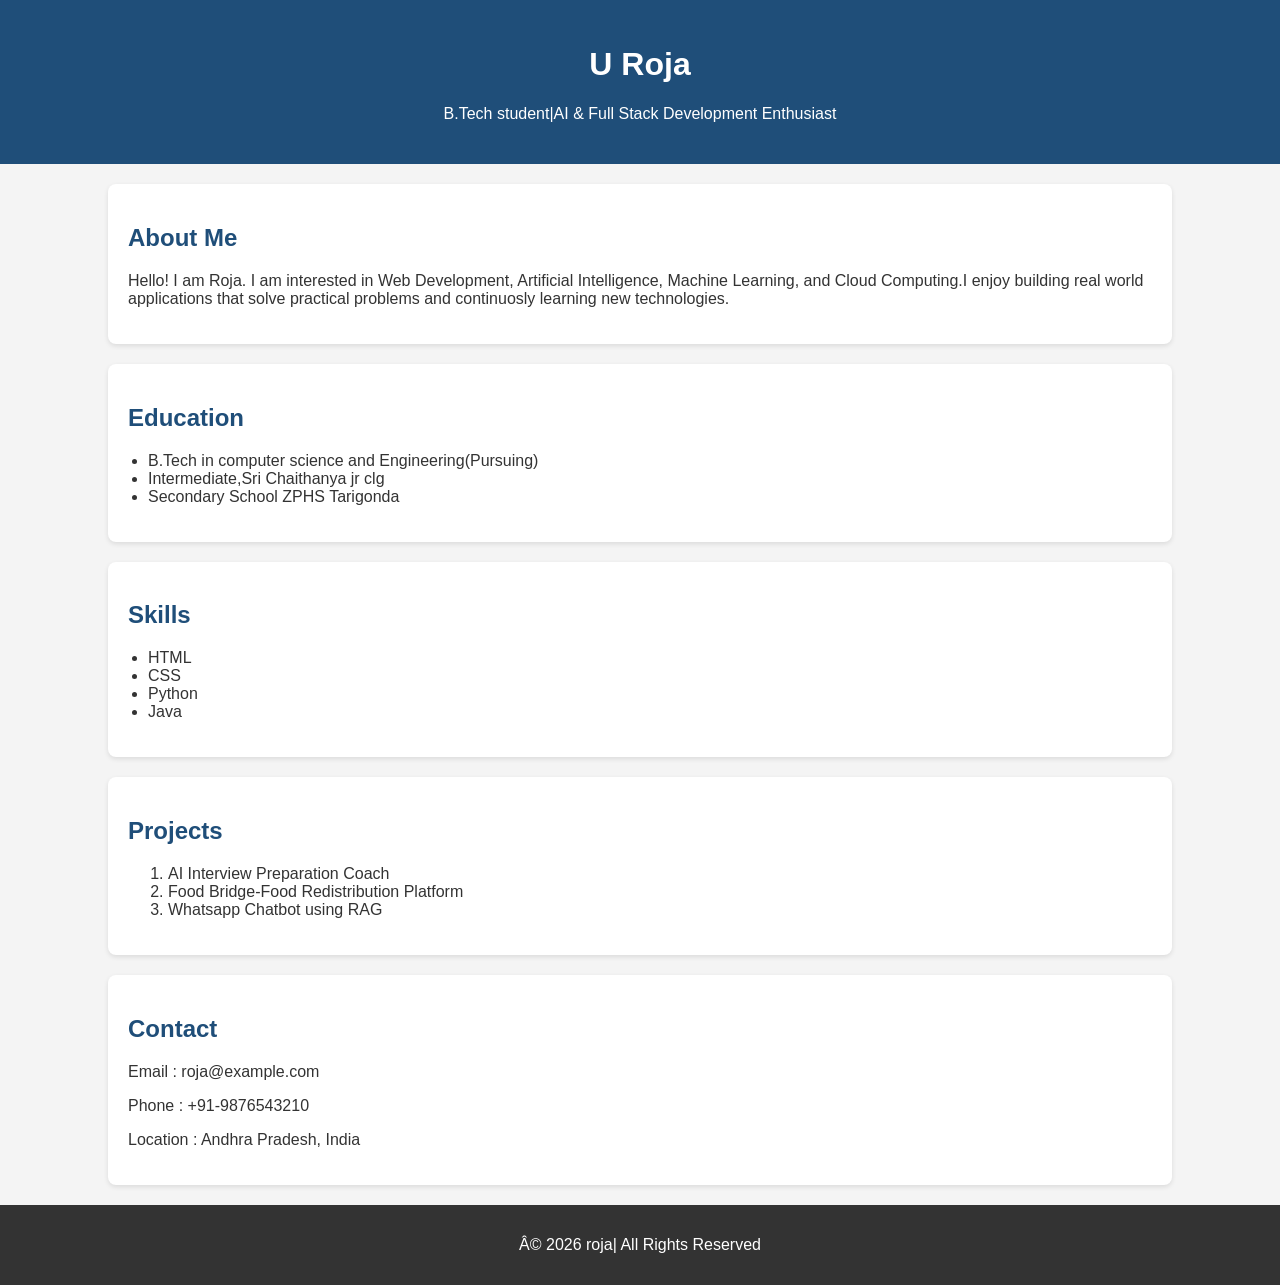
==== index.html @ 8c1feee0 "Rename 1(a).html to index.html" ====
<!DOCTYPE html>
<html>
<head>
    <title>My Portfolio</title>
    <link rel="stylesheet" href="style.css">
</head>

<body>

<header>
    <h1>U Roja</h1>
    <p>B.Tech student|AI & Full Stack Development Enthusiast</p>
</header>

<section id="about">
    <h2>About Me</h2>
    <p>
        Hello! I am Roja. I am interested in
        Web Development, Artificial Intelligence,
        Machine Learning, and Cloud Computing.I enjoy building real world applications that solve practical problems and continuosly learning new technologies.
    </p>
</section>
<section id="Education">
    <h2>Education</h2>
    <ul>
        <li>B.Tech in computer science and Engineering(Pursuing)</li>
        <li>Intermediate,Sri Chaithanya jr clg</li>
        <li>Secondary School ZPHS Tarigonda</li>
    </ul>
</section>
<section id="skills">
    <h2>Skills</h2>
    <ul>
        <li>HTML</li>
        <li>CSS</li>
        <li>Python</li>
        <li>Java</li>
    </ul>
</section>
<section id="projects">
    <h2>Projects</h2>
    <ol>
        <li>AI Interview Preparation Coach</li>
        <li>Food Bridge-Food Redistribution Platform</li>
        <li>Whatsapp Chatbot using RAG</li>
    </ol>

</section>

<section id="contact">

<h2>Contact</h2>

<p>Email : roja@example.com</p>

<p>Phone : +91-9876543210</p>

<p>Location : Andhra Pradesh, India</p>

</section>

<footer>

<p>Â© 2026 roja| All Rights Reserved</p>

</footer>

</body>
</html>
---- style.css ----
body{
    font-family: Arial, sans-serif;
    background-color:#f4f4f4;
    margin:0;
    color:#333
}

header{
    background:#1f4e79;
    color:white;
    text-align:center;
    padding:25px;
}
section{
    background:white;
    width:80%;
    margin:20px auto;
    padding:20px;
    border-radius:8px;
    box-shadow: 0 2px 5px rgba(0,0,0,0.1);
}

h2{
    color:#1f4e79;
}
ul{
    padding-left: 20px;
}
footer{
    background-color:#333;
    color:white;
    text-align:center;
    padding:15px;
    margin-top:20px;
}
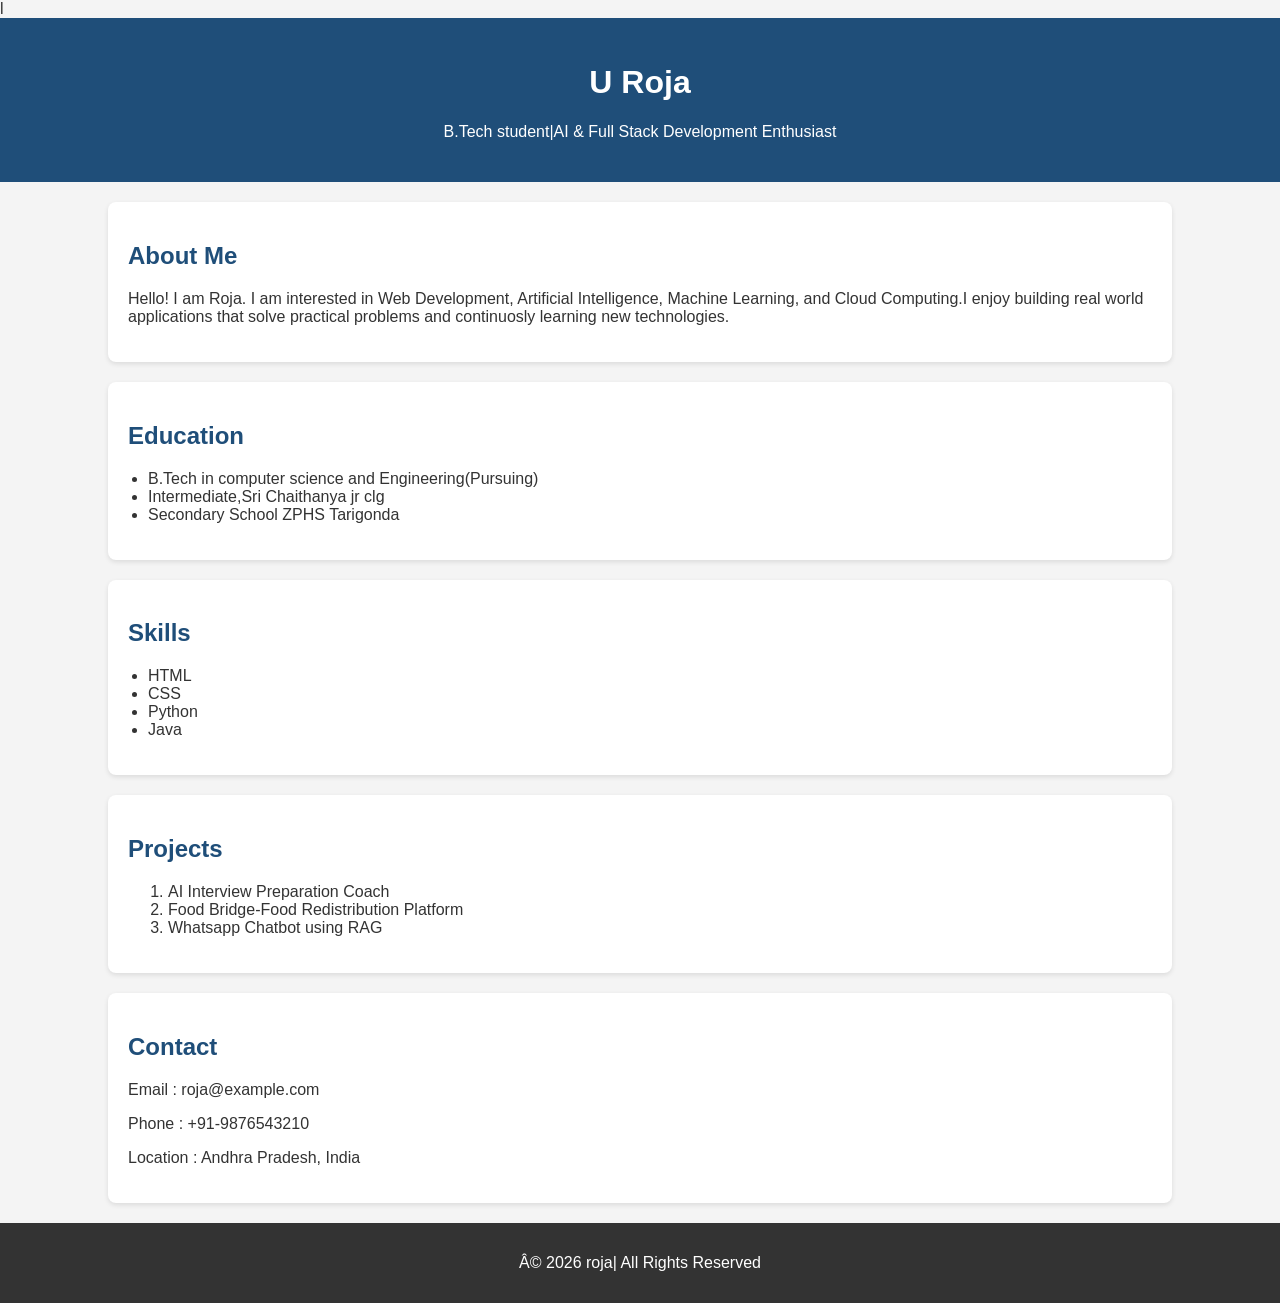
==== commit 3c424a46: "Update index.html" ====
--- a/index.html
+++ b/index.html
@@ -1,4 +1,4 @@
-<!DOCTYPE html>
+l<!DOCTYPE html>
 <html>
 <head>
     <title>My Portfolio</title>
